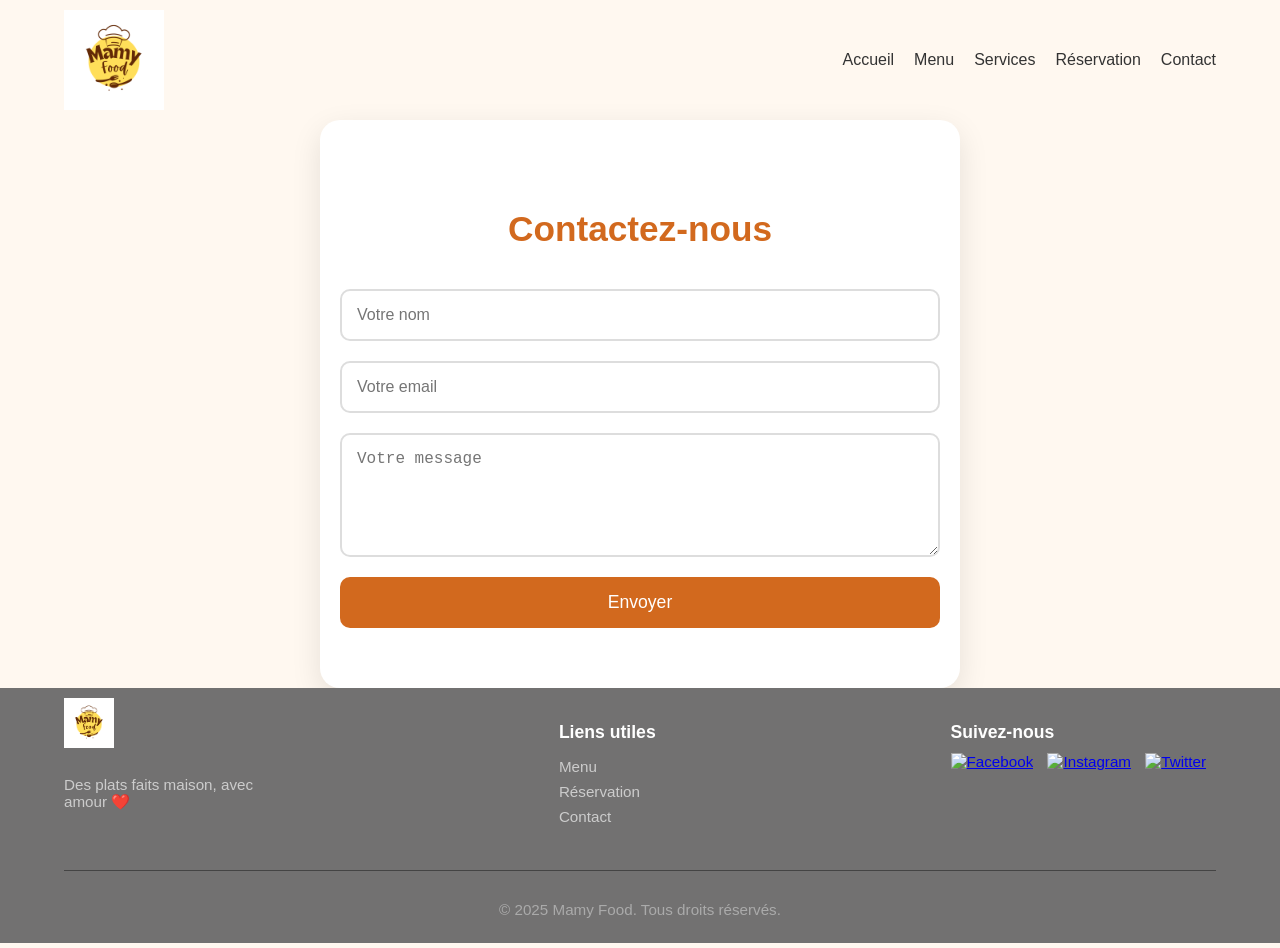
==== contact.html @ 967e8062 "Création de nouveau pages html et css" ====
<!DOCTYPE html>
<html lang="fr">
<head>
    <meta charset="UTF-8">
    <meta name="viewport" content="width=device-width, initial-scale=1.0">
    <title>Contact - Mamy Food</title>
    <link rel="stylesheet" href="./Css/nav.css">
    <link rel="stylesheet" href="./Css/contact.css">
    <link rel="stylesheet" href="./Css/footer.css">

</head>
<body>
    <header>
        <nav class="navbar">
          <img src="./Assets/logo1.png" alt="Mamy Food" class="logo">
          <ul class="nav-links">
            <li><a href="index.html">Accueil</a></li>
            <li><a href="menu.html">Menu</a></li>
            <li><a href="services.html">Services</a></li>
            <li><a href="reservation.html">Réservation</a></li>
            <li><a href="contact.html">Contact</a></li>
          </ul>
        </nav>
    </header>

    <main>
        <section class="contact">
            <h2>Contactez-nous</h2>
            <form class="contact-form">
                <input type="text" placeholder="Votre nom" required>
                <input type="email" placeholder="Votre email" required>
                <textarea placeholder="Votre message" rows="5" required></textarea>
                <button type="submit">Envoyer</button>
            </form>
        </section>
    </main>
    <footer class="footer">
        <div class="footer-container">
            <div class="footer-logo">
                <img src="./Assets/logo1.png" alt="Mamy Food">
                <p>Des plats faits maison, avec amour ❤️</p>
            </div>
            <div class="footer-links">
                <h4>Liens utiles</h4>
                <ul>
                    <li><a href="#menu">Menu</a></li>
                    <li><a href="#reservation">Réservation</a></li>
                    <li><a href="#contact">Contact</a></li>
                </ul>
            </div>
            <div class="footer-social">
                <h4>Suivez-nous</h4>
                <div class="social-icons">
                    <a href="#"><img src="./Assets/facebook.svg" alt="Facebook"></a>
                    <a href="#"><img src="./Assets/instagram.svg" alt="Instagram"></a>
                    <a href="#"><img src="./Assets/twitter.svg" alt="Twitter"></a>
                </div>
            </div>
        </div>
        <div class="footer-bottom">
            <p>&copy; 2025 Mamy Food. Tous droits réservés.</p>
        </div>
    </footer> 
</body>
</html>
---- Css/nav.css ----
.navbar {
  display: flex;
  justify-content: space-between;
  align-items: center;
  padding: 10px 5%;
}

.logo {
  height: 100px;
}

.nav-links {
  list-style: none;
  display: flex;
  gap: 20px;
}

.nav-links a {
  text-decoration: none;
  color: #333;
  font-weight: 500;
  transition: color 0.3s ease;
}

.nav-links a:hover {
  color: #ff6600; /* orange moderne */
}
---- Css/contact.css ----
/* contact.css */

body {
    margin: 0;
    font-family: 'Segoe UI', sans-serif;
    background-color: #fff8f0;
    color: #333;
}

.contact {
    padding: 60px 20px;
    max-width: 600px;
    margin: auto;
    background-color: #ffffff;
    border-radius: 20px;
    box-shadow: 0 10px 30px rgba(0, 0, 0, 0.1);
    animation: fadeIn 1s ease-in-out;
}

.contact h2 {
    text-align: center;
    color: #d2691e;
    font-size: 2.2rem;
    margin-bottom: 40px;
}

.contact-form {
    display: flex;
    flex-direction: column;
    gap: 20px;
    animation: slideUp 1s ease-in-out;
}

.contact-form input,
.contact-form textarea {
    padding: 15px;
    font-size: 1rem;
    border: 2px solid #ddd;
    border-radius: 10px;
    outline: none;
    transition: border-color 0.3s, box-shadow 0.3s;
    background-color: #fff;
}

.contact-form input:focus,
.contact-form textarea:focus {
    border-color: #d2691e;
    box-shadow: 0 0 10px rgba(210, 105, 30, 0.2);
}

.contact-form button {
    padding: 15px;
    font-size: 1.1rem;
    background-color: #d2691e;
    color: #fff;
    border: none;
    border-radius: 10px;
    cursor: pointer;
    transition: background-color 0.3s, transform 0.2s;
}

.contact-form button:hover {
    background-color: #b35416;
    transform: scale(1.05);
}

/* Animations */
@keyframes fadeIn {
    from { opacity: 0; transform: translateY(20px); }
    to { opacity: 1; transform: translateY(0); }
}

@keyframes slideUp {
    from { opacity: 0; transform: translateY(50px); }
    to { opacity: 1; transform: translateY(0); }
}

/* Responsive */
@media (max-width: 600px) {
    .contact {
        padding: 40px 15px;
    }
}
---- Css/footer.css ----
.footer {
  background-color: #727171;
  color: #fff;
  padding: 10px 5% 10px;
  font-size: 0.95rem;
}

.footer-container {
  display: flex;
  flex-wrap: wrap;
  justify-content: space-between;
  gap: 40px;
}

.footer-logo img {
  height: 50px;
  margin-bottom: 10px;
}

.footer-logo p {
  max-width: 200px;
  color: #ccc;
}

.footer-links ul {
  list-style: none;
  padding: 0;
}

.footer-links h4,
.footer-social h4 {
  margin-bottom: 10px;
  font-size: 1.1rem;
  color: #fff;
}

.footer-links a {
  color: #ccc;
  text-decoration: none;
  display: block;
  margin-bottom: 8px;
  transition: color 0.3s;
}

.footer-links a:hover {
  color: #ff6600;
}

.social-icons a img {
  height: 24px;
  margin-right: 10px;
  transition: transform 0.3s;
}

.social-icons a:hover img {
  transform: scale(1.2);
}

.footer-bottom {
  text-align: center;
  border-top: 1px solid #444;
  margin-top: 30px;
  padding-top: 15px;
  color: #aaa;
}
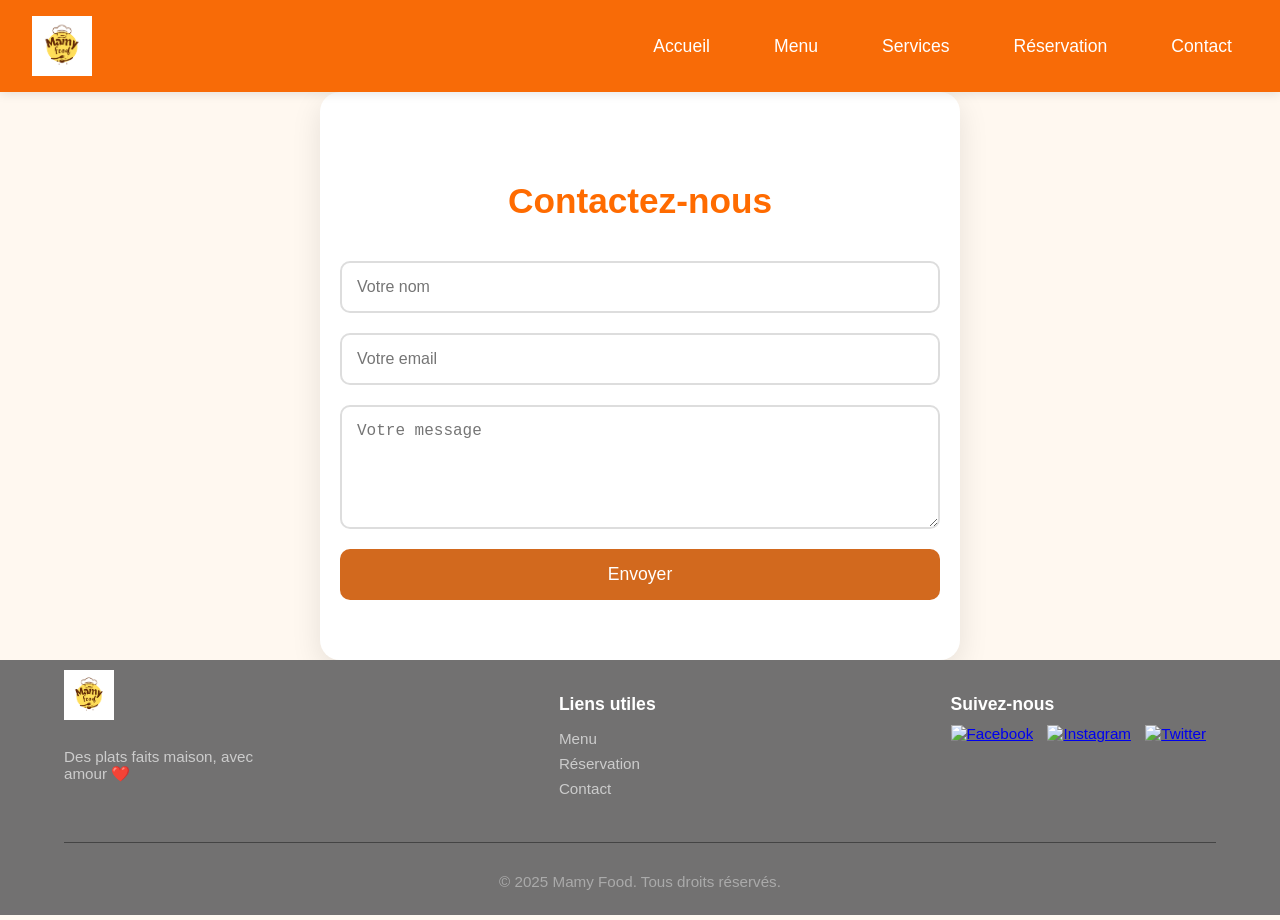
==== commit d5c7935f: "Mise en place de la videos" ====
--- a/contact.html
+++ b/contact.html
@@ -10,19 +10,23 @@
 
 </head>
 <body>
-    <header>
-        <nav class="navbar">
-          <img src="./Assets/logo1.png" alt="Mamy Food" class="logo">
-          <ul class="nav-links">
-            <li><a href="index.html">Accueil</a></li>
-            <li><a href="menu.html">Menu</a></li>
-            <li><a href="services.html">Services</a></li>
-            <li><a href="reservation.html">Réservation</a></li>
-            <li><a href="contact.html">Contact</a></li>
-          </ul>
-        </nav>
-    </header>
-
+        <header>
+            <nav class="navbar">
+              <img src="./Assets/logo1.png" alt="Mamy Food" class="logo">
+              <button class="menu-toggle">
+                <span></span>
+                <span></span>
+                <span></span>
+              </button>
+              <ul class="nav-links">
+                <li><a href="index.html">Accueil</a></li>
+                <li><a href="menu.html">Menu</a></li>
+                <li><a href="services.html">Services</a></li>
+                <li><a href="reservation.html">Réservation</a></li>
+                <li><a href="contact.html">Contact</a></li>
+              </ul>
+            </nav>
+          </header>
     <main>
         <section class="contact">
             <h2>Contactez-nous</h2>
@@ -61,5 +65,6 @@
             <p>&copy; 2025 Mamy Food. Tous droits réservés.</p>
         </div>
     </footer> 
+    <script src="./index.js"></script>
 </body>
 </html>
--- a/Css/nav.css
+++ b/Css/nav.css
@@ -1,27 +1,118 @@
 .navbar {
+  background-color: #f86b07;
+  padding: 1rem 2rem;
   display: flex;
   justify-content: space-between;
   align-items: center;
-  padding: 10px 5%;
+  box-shadow: 0 2px 10px rgba(0, 0, 0, 0.1);
+  position: relative;
 }
 
 .logo {
-  height: 100px;
+  height: 60px;
 }
 
+/* Liens de navigation - version desktop */
 .nav-links {
+  display: flex;
+  gap: 2rem;
   list-style: none;
-  display: flex;
-  gap: 20px;
+  margin: 0;
+  padding: 0;
+}
+
+.nav-links li {
+  display: inline-block;
 }
 
 .nav-links a {
+  color: white;
   text-decoration: none;
-  color: #333;
   font-weight: 500;
-  transition: color 0.3s ease;
+  font-size: 1.1rem;
+  transition: all 0.3s ease;
+  padding: 0.5rem 1rem;
+  border-radius: 4px;
+  display: block;
 }
 
 .nav-links a:hover {
-  color: #ff6600; /* orange moderne */
+  background-color: rgba(255, 255, 255, 0.2);
+  transform: translateY(-2px);
+}
+
+/* Bouton menu hamburger - caché par défaut */
+.menu-toggle {
+  display: none;
+  cursor: pointer;
+  flex-direction: column;
+  justify-content: space-between;
+  width: 30px;
+  height: 21px;
+  background: transparent;
+  border: none;
+  padding: 0;
+}
+
+.menu-toggle span {
+  display: block;
+  height: 3px;
+  width: 100%;
+  background-color: white;
+  border-radius: 3px;
+  transition: all 0.3s ease;
+}
+
+/* Styles pour mobile */
+@media (max-width: 768px) {
+  .navbar {
+    padding: 1rem;
+  }
+  
+  .nav-links {
+    position: absolute;
+    top: 100%;
+    left: 0;
+    width: 100%;
+    background-color: #f86b07;
+    flex-direction: column;
+    align-items: center;
+    padding: 1rem 0;
+    gap: 0;
+    box-shadow: 0 5px 10px rgba(0, 0, 0, 0.1);
+    transform: translateY(-150%);
+    transition: transform 0.3s ease;
+    z-index: 100;
+  }
+  
+  .nav-links.active {
+    transform: translateY(0);
+  }
+  
+  .nav-links li {
+    width: 100%;
+    text-align: center;
+  }
+  
+  .nav-links a {
+    padding: 0.8rem;
+    border-radius: 0;
+  }
+  
+  .menu-toggle {
+    display: flex;
+  }
+}
+
+/* Animation du bouton hamburger */
+.menu-toggle.active span:nth-child(1) {
+  transform: translateY(9px) rotate(45deg);
+}
+
+.menu-toggle.active span:nth-child(2) {
+  opacity: 0;
+}
+
+.menu-toggle.active span:nth-child(3) {
+  transform: translateY(-9px) rotate(-45deg);
 }
--- a/Css/contact.css
+++ b/Css/contact.css
@@ -19,7 +19,7 @@
 
 .contact h2 {
     text-align: center;
-    color: #d2691e;
+    color: #ff6b00;
     font-size: 2.2rem;
     margin-bottom: 40px;
 }
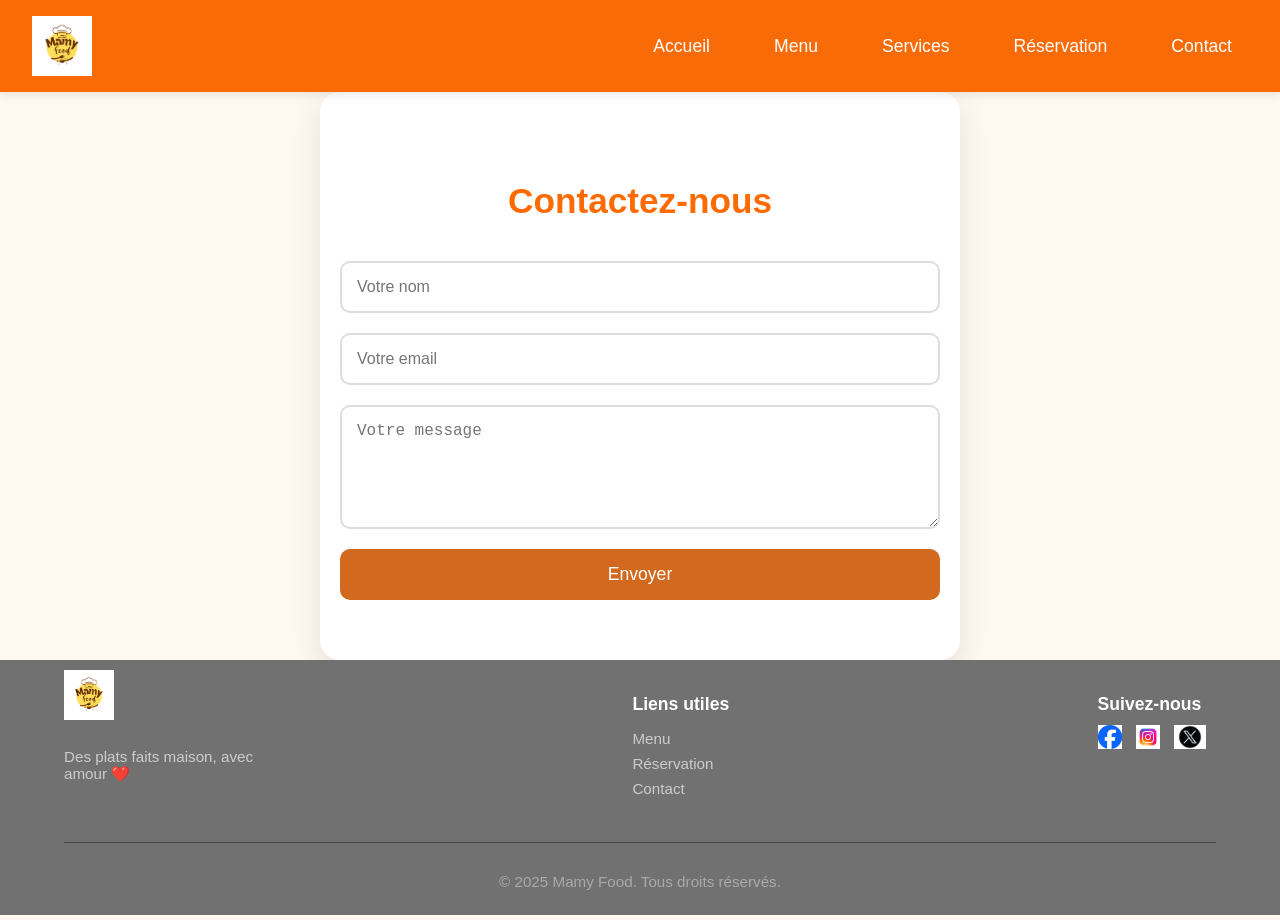
==== commit 6af75c23: "Quelques réglages et finalisation du projet" ====
--- a/contact.html
+++ b/contact.html
@@ -55,9 +55,9 @@
             <div class="footer-social">
                 <h4>Suivez-nous</h4>
                 <div class="social-icons">
-                    <a href="#"><img src="./Assets/facebook.svg" alt="Facebook"></a>
-                    <a href="#"><img src="./Assets/instagram.svg" alt="Instagram"></a>
-                    <a href="#"><img src="./Assets/twitter.svg" alt="Twitter"></a>
+                    <a href="#"><img src="./Assets/facebook.jpg" alt="Facebook"></a>
+                    <a href="#"><img src="./Assets/instagram.jpg" alt="Instagram"></a>
+                    <a href="#"><img src="./Assets/x.jpg" alt="Twitter"></a>
                 </div>
             </div>
         </div>
